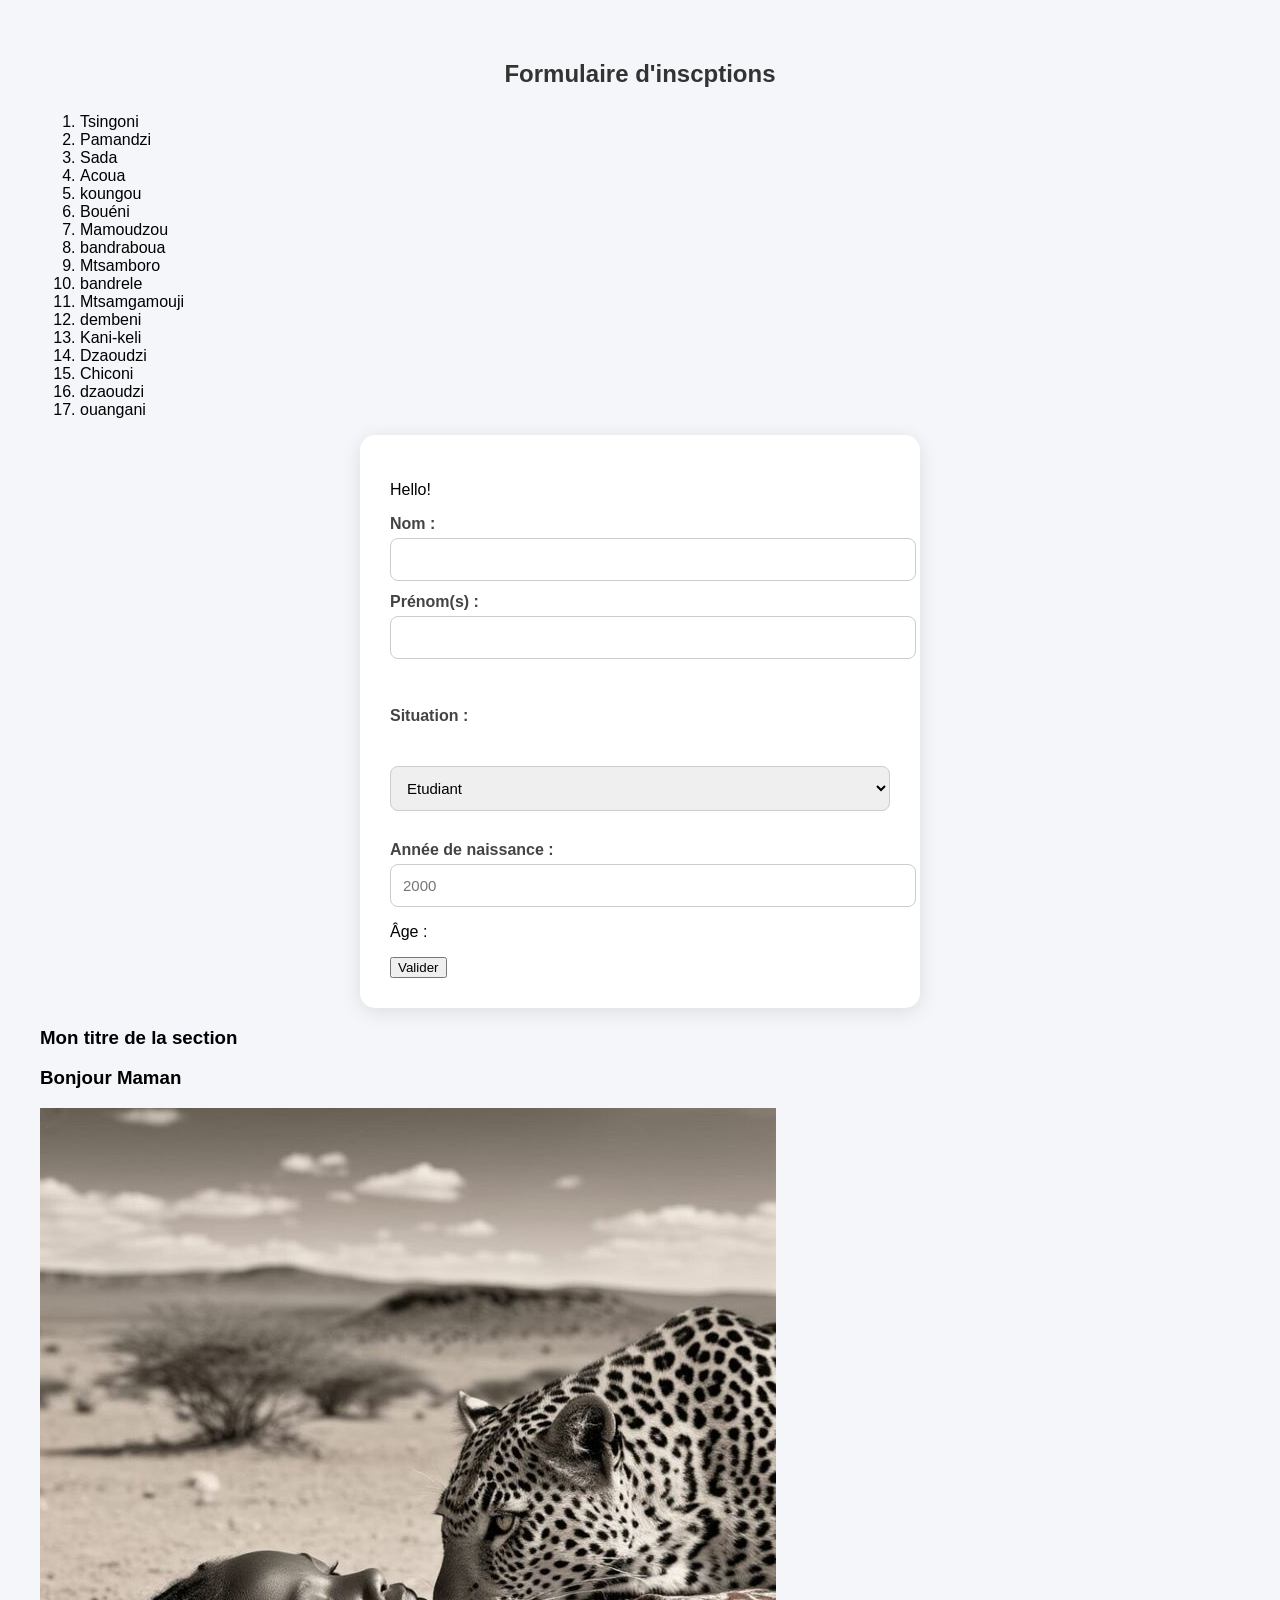
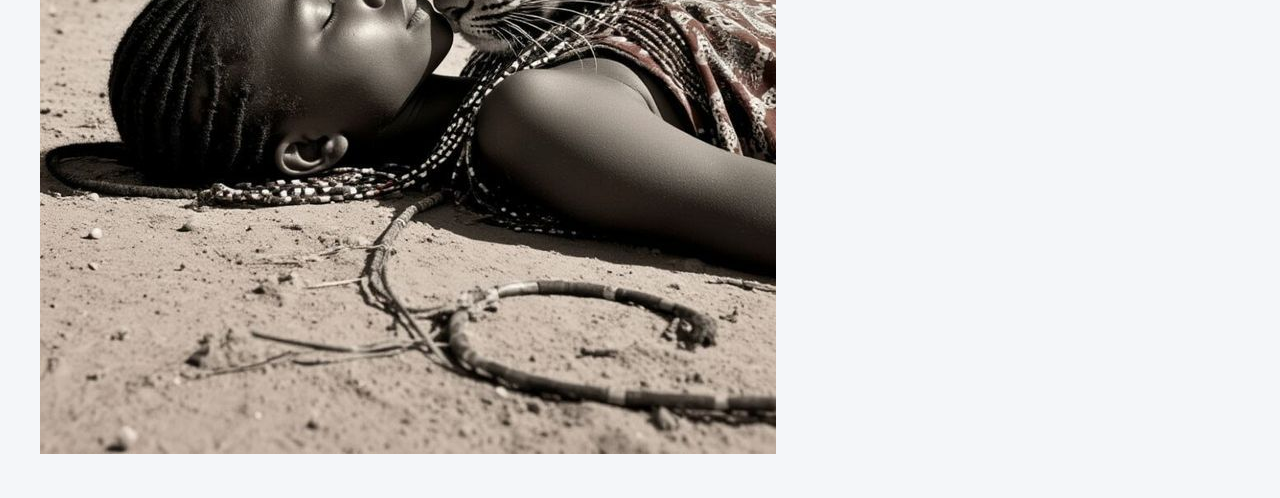
==== calcul_age.html @ ff074447 "Javascript" ====
<!DOCTYPE html>
<html lang="en">
<head>
    <meta charset="UTF-8">
    <meta name="viewport" content="width=device-width, initial-scale=1.0">
    <title>Formulaire</title>
     <link href="calcul_age.css" rel="stylesheet">
     <script src="dom_calcul_age.js" defer></script>

</head>
<body>

    <!--titre de mon formulaire-->
      <h2> Formulaire d'inscptions </h2>


    <!--la balise qui encadre tous les champs du formulaire 
    (inputs, boutons…).-->
    <h3 id="Communes"></h3>
    <ol id="listCommunes">
        <li class="commune">Tsingoni</li>
        <li class="commune">Pamandzi</li>
        <li class="commune">Sada</li>
        <li class="commune">Acoua</li>
        <li class="commune">koungou</li>
        <li class="commune">Bouéni</li>
        <li class="commune">Mamoudzou</li>
        <li class="commune">bandraboua</li>
        <li class="commune">Mtsamboro</li>
        <li class="commune">bandrele</li>
        <li class="commune">Mtsamgamouji</li>
        <li class="commune">dembeni</li>
        <li class="commune">Kani-keli</li>
        <li class="commune">Dzaoudzi</li>
        <li class="commune">Chiconi</li>
        <li class="commune">dzaoudzi</li>
        <li class="commune">ouangani</li>
    </ol>
    <form>



    <div>
        <p id="paragraphe1">
            Hello!
        </p>
    </div>
    <div >
        <!--nom des cases-->
        <label for="nom">Nom :</label>
        <!--insertions de text-->
        <input type="text" name="nom" id="nom" >

        <!--nom des cases-->
        <label for="prénom">Prénom(s) :</label>

        <!--insertions de text-->
        <input type="text" name=prénom id="prénom" > 
    </div> <br><br>


<label for ="Situation"> Situation :</label>
        
        <br><br>

    <select>

        
    <option>Etudiant</option>

    <option>Salarié</option>
    
    </select> <br><br>

    <label for="Année de naissance">Année de naissance :</label>
<input type="number" id="Année de naissance" placeholder="2000" oninput="calculateAge()">

    
        <p>Âge : <span id="age"></span></p>

        
<input type="button" value="Valider" id="butonValider">
<!--J'insere ici une section en utilisant la DOM côté Javascript -->


    
</body>
</html>
---- calcul_age.css ----
body {
    font-family: "Segoe UI", Arial, sans-serif;
    background: #f4f6f9;
    margin: 0;
    padding: 40px;
}


/* ---- Conteneur du formulaire ---- */
form {
    max-width: 500px;
    margin: auto;
    background: #fff;
    padding: 30px;
    border-radius: 15px;
    box-shadow: 0 4px 20px rgba(0, 0, 0, 0.1);
}


/* ---- Titres ---- */
h2 {
    text-align: center;
    margin-bottom: 25px;
    color: #333;
}


/* ---- Labels ---- */
label {
    display: block;
    font-weight: 600;
    margin: 12px 0 5px;
    color: #444;
}


/* ---- Champs de texte ---- */
input[type="text"],
input[type="number"],
select {
    width: 100%;
    padding: 12px;
    font-size: 15px;
    border: 1px solid #ccc;
    border-radius: 8px;
    transition: border-color 0.3s;
}


/* Effet focus */
input:focus,
select:focus {
    border-color: #4a74f5;
    outline: none;
    box-shadow: 0 0 4px rgba(74, 116, 245, 0.4);
}


/* ---- Texte de résultat ---- */
#age {
    font-weight: bold;
    color: #2c6eea;
}


/* ---- Espacement ---- */
br {
    display: block;
    margin: 7px 0;
}
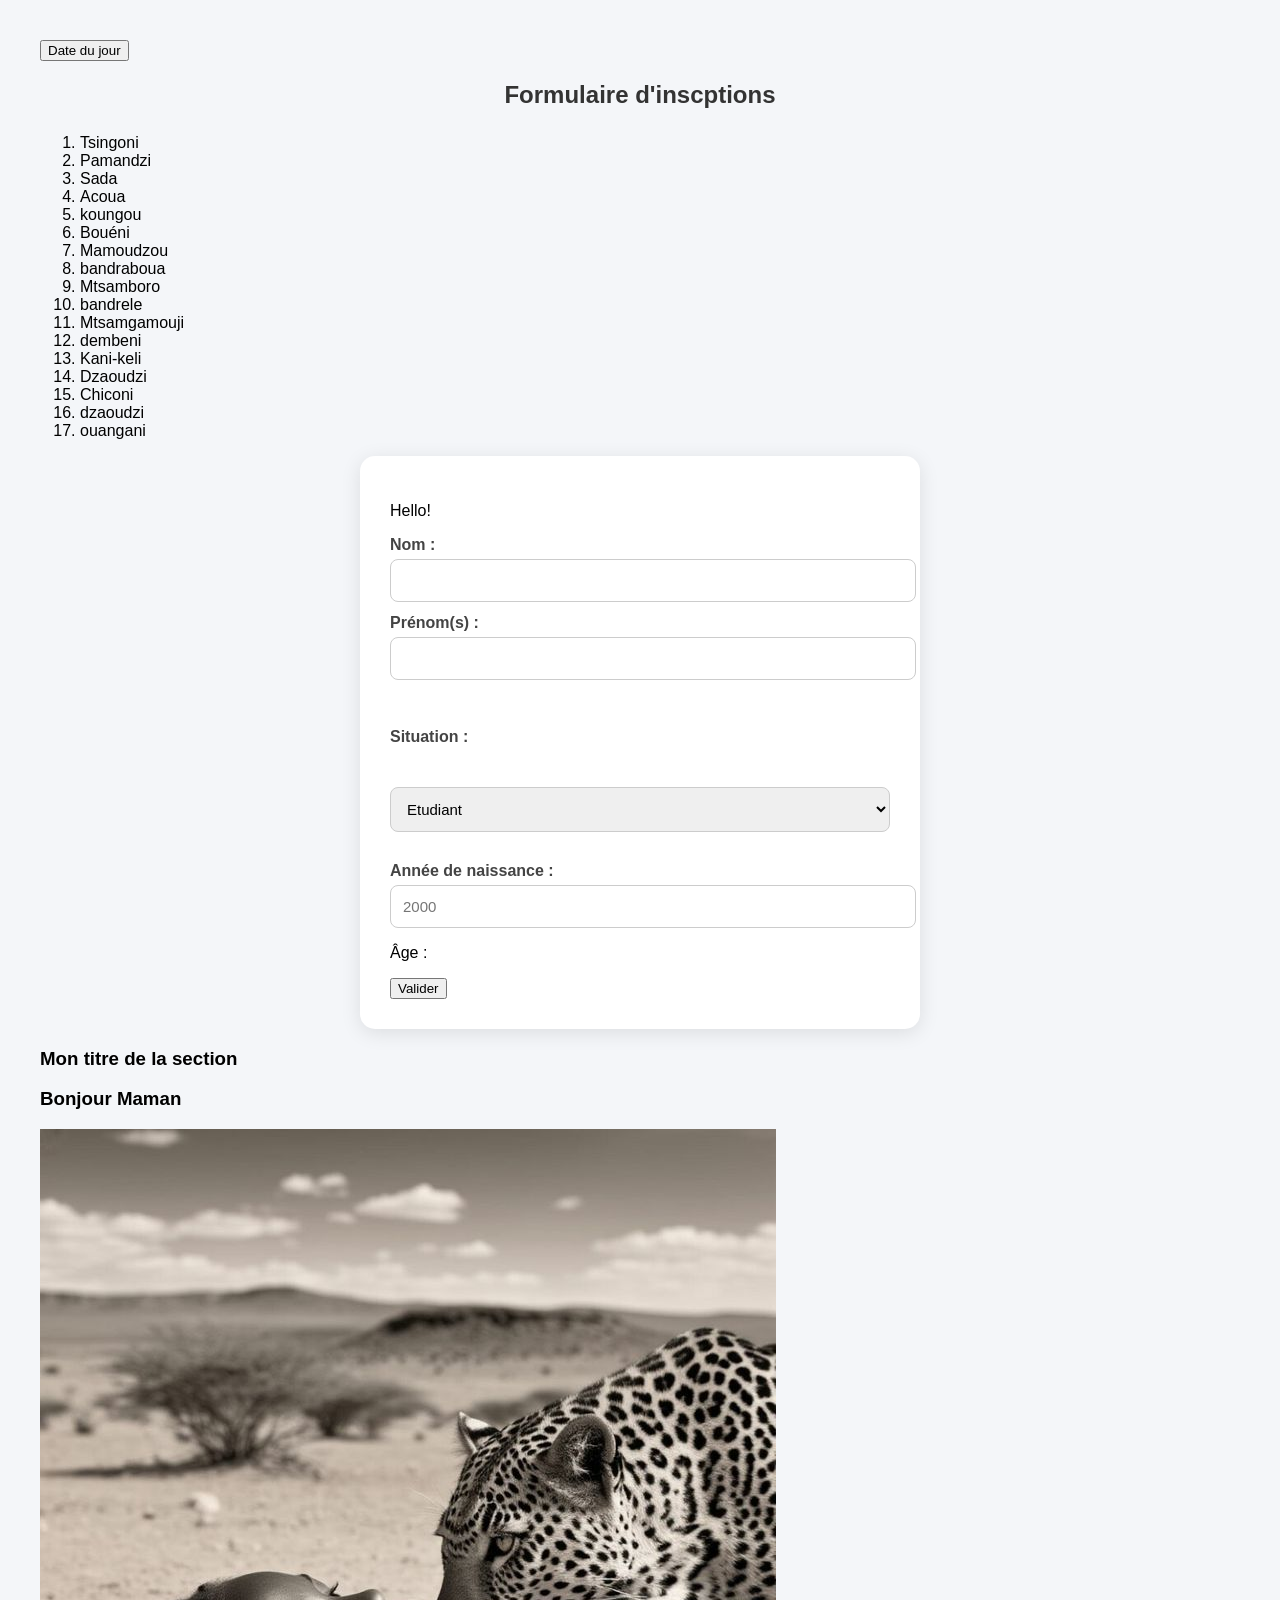
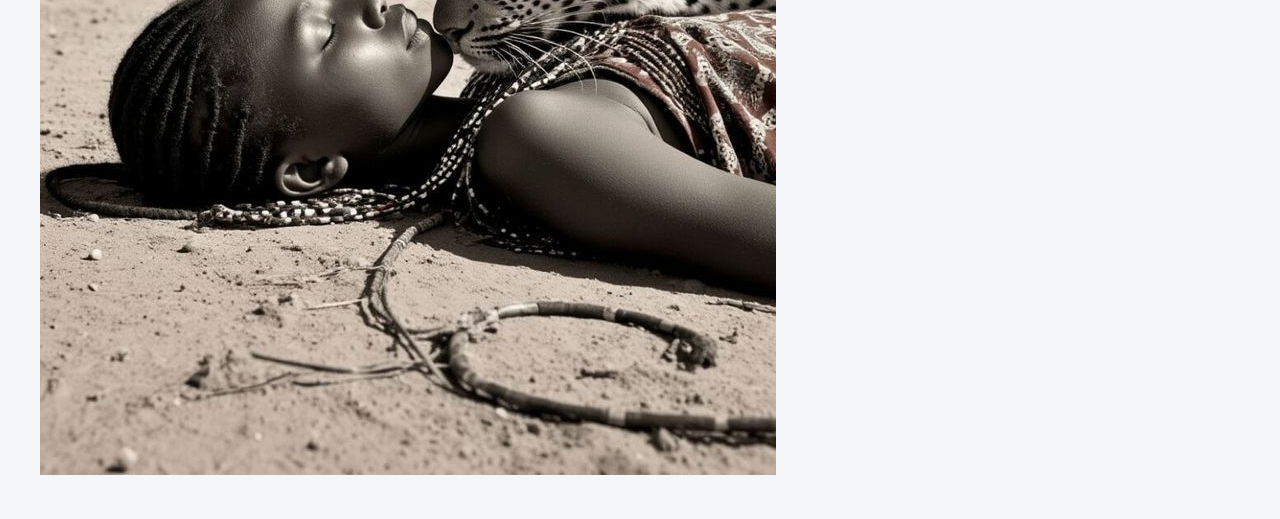
==== commit d904bfd9: "EVENEMENT.JS" ====
--- a/calcul_age.html
+++ b/calcul_age.html
@@ -6,9 +6,23 @@
     <title>Formulaire</title>
      <link href="calcul_age.css" rel="stylesheet">
      <script src="dom_calcul_age.js" defer></script>
+     <script src="evenement.js" defer></script>
 
 </head>
 <body>
+
+    
+<article>
+
+
+    <div id="date" class="date">
+        <button id="validerDate">Date du jour</button>
+        <span id ="dateDuJour"></span>
+        <br>
+        <p>
+            <span id="dateDuJourFormat2"></span>
+        </p>
+    </div>
 
     <!--titre de mon formulaire-->
       <h2> Formulaire d'inscptions </h2>
@@ -36,6 +50,8 @@
         <li class="commune">dzaoudzi</li>
         <li class="commune">ouangani</li>
     </ol>
+</article> 
+<section>
     <form>
 
 
@@ -82,7 +98,7 @@
 <input type="button" value="Valider" id="butonValider">
 <!--J'insere ici une section en utilisant la DOM côté Javascript -->
 
-
+</section>
     
 </body>
 </html>
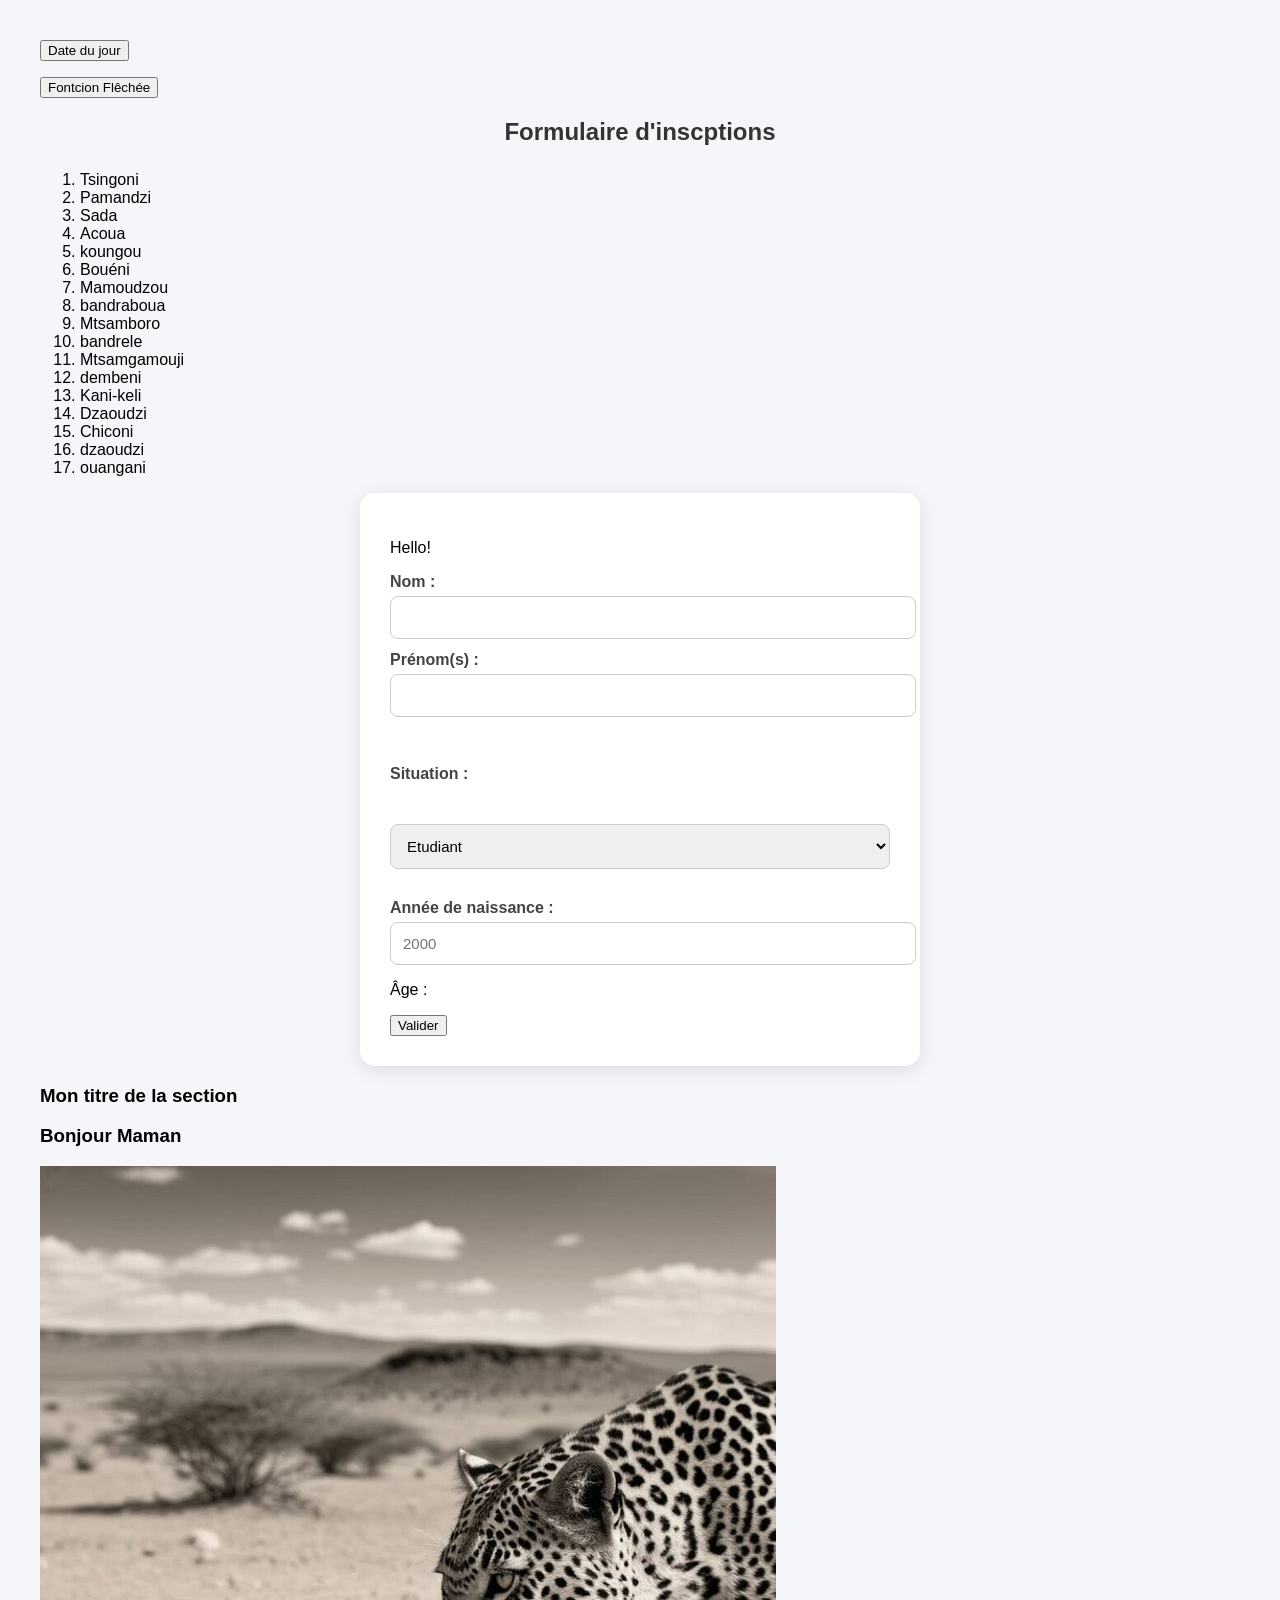
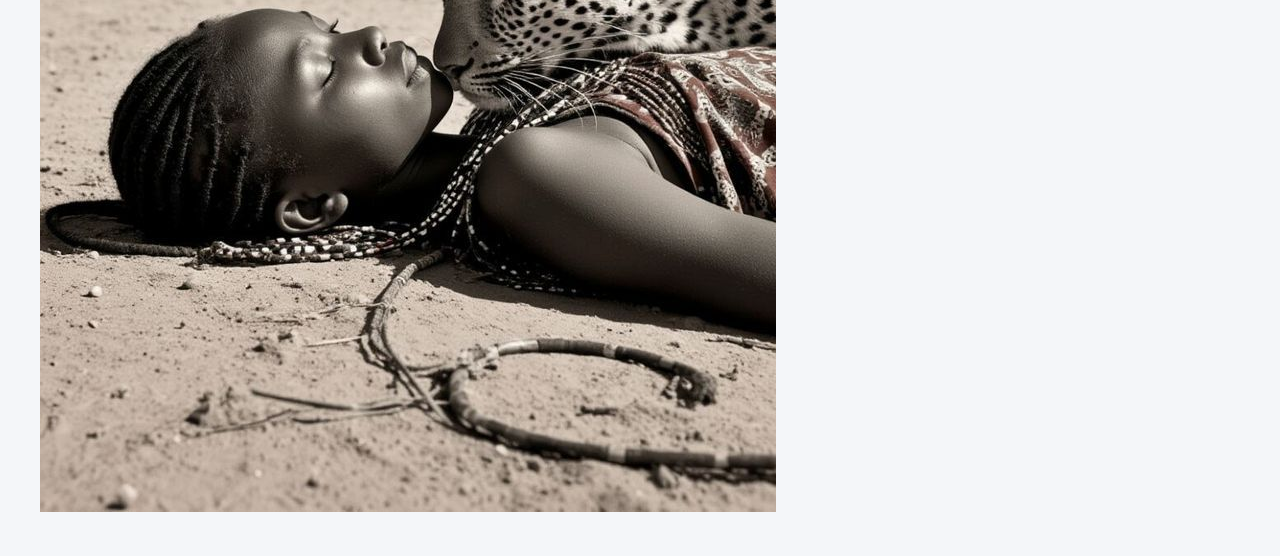
==== commit 28f46f51: "JS" ====
--- a/calcul_age.html
+++ b/calcul_age.html
@@ -8,11 +8,15 @@
      <script src="dom_calcul_age.js" defer></script>
      <script src="evenement.js" defer></script>
 
+
 </head>
 <body>
 
-    
+
+   
 <article>
+
+
 
 
     <div id="date" class="date">
@@ -23,12 +27,15 @@
             <span id="dateDuJourFormat2"></span>
         </p>
     </div>
-
-    <!--titre de mon formulaire-->
+<div id="fonctionFleche"></div>
+<button id="buttonFleche"> Fontcion Flêchée</button>
+<!--titre de mon formulaire-->
       <h2> Formulaire d'inscptions </h2>
 
 
-    <!--la balise qui encadre tous les champs du formulaire 
+
+
+    <!--la balise qui encadre tous les champs du formulaire
     (inputs, boutons…).-->
     <h3 id="Communes"></h3>
     <ol id="listCommunes">
@@ -50,9 +57,12 @@
         <li class="commune">dzaoudzi</li>
         <li class="commune">ouangani</li>
     </ol>
-</article> 
+</article>
 <section>
     <form>
+
+
+
 
 
 
@@ -67,38 +77,50 @@
         <!--insertions de text-->
         <input type="text" name="nom" id="nom" >
 
+
         <!--nom des cases-->
         <label for="prénom">Prénom(s) :</label>
 
+
         <!--insertions de text-->
-        <input type="text" name=prénom id="prénom" > 
+        <input type="text" name=prénom id="prénom" >
     </div> <br><br>
 
 
+
+
 <label for ="Situation"> Situation :</label>
-        
+       
         <br><br>
+
 
     <select>
 
-        
+
+       
     <option>Etudiant</option>
 
+
     <option>Salarié</option>
-    
+   
     </select> <br><br>
+
 
     <label for="Année de naissance">Année de naissance :</label>
 <input type="number" id="Année de naissance" placeholder="2000" oninput="calculateAge()">
 
-    
+
+   
         <p>Âge : <span id="age"></span></p>
 
-        
+
+       
 <input type="button" value="Valider" id="butonValider">
 <!--J'insere ici une section en utilisant la DOM côté Javascript -->
 
+
 </section>
-    
+   
 </body>
-</html>+</html>
+
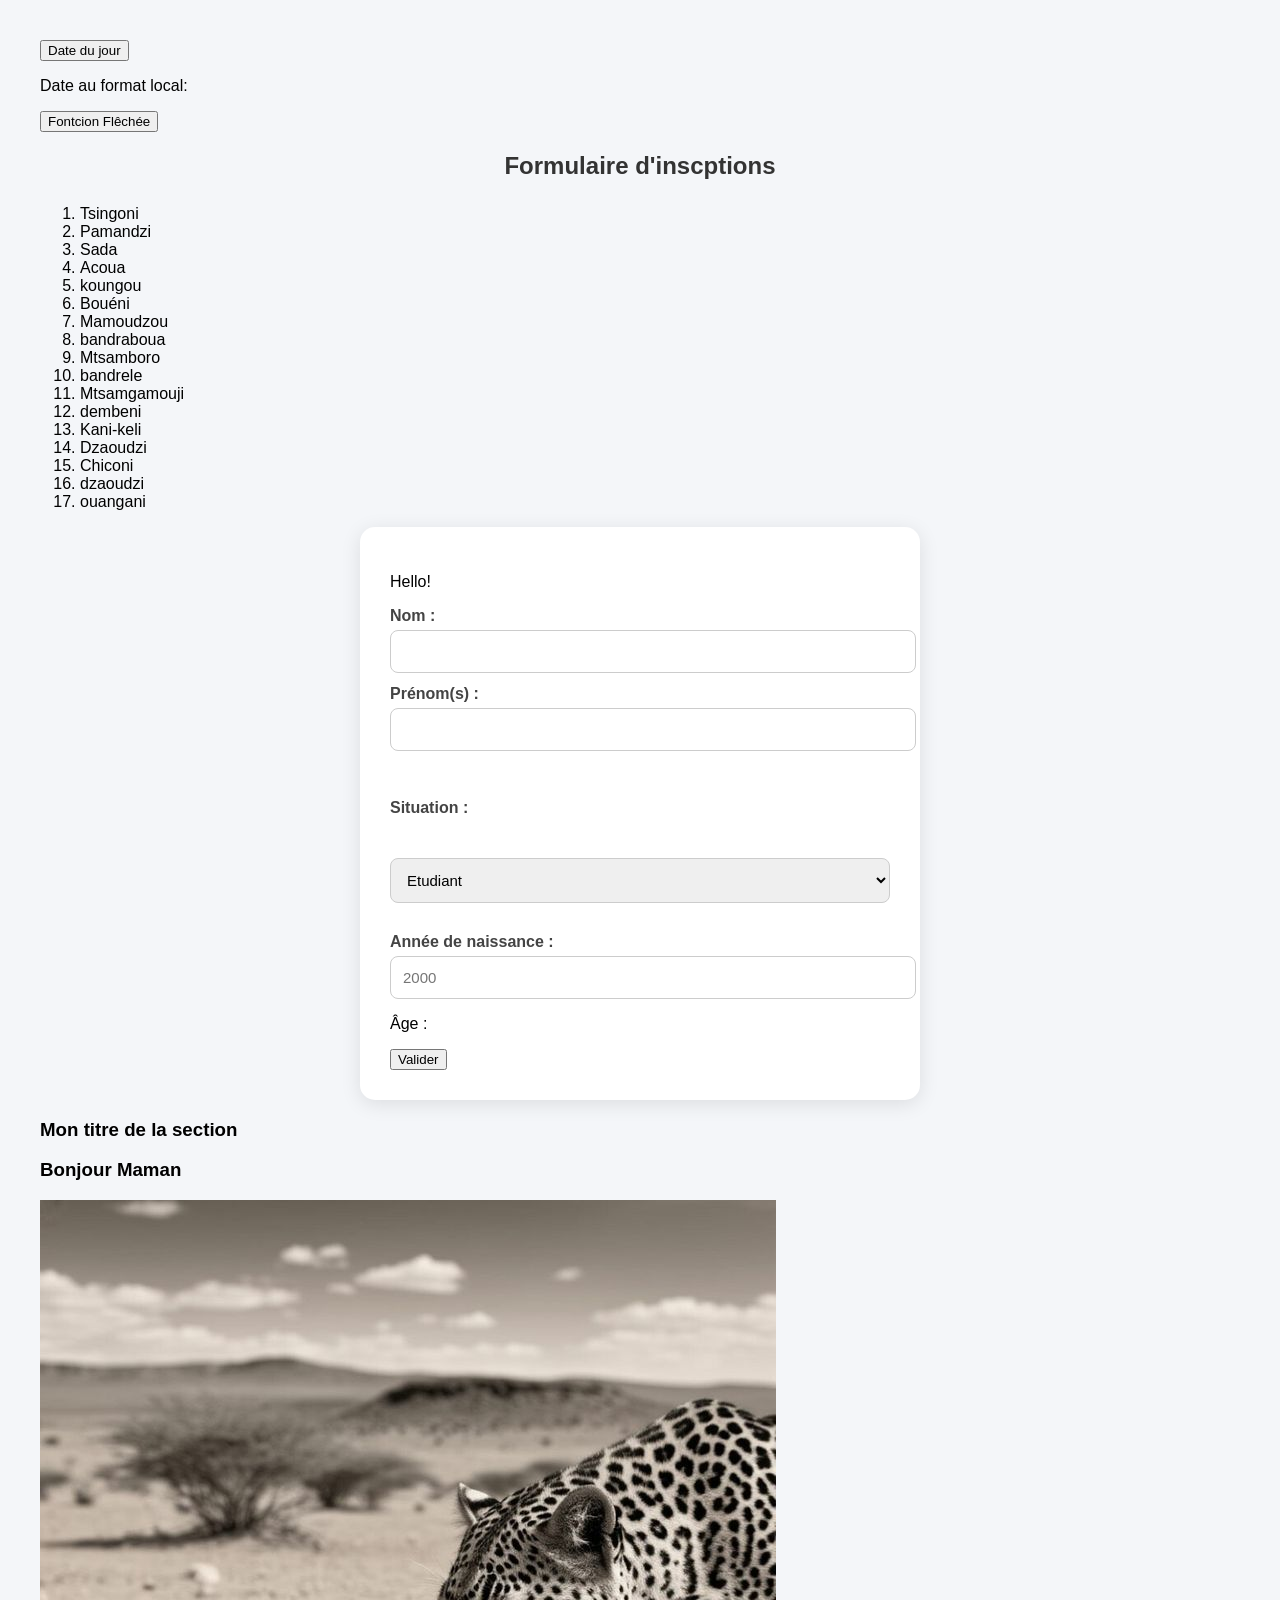
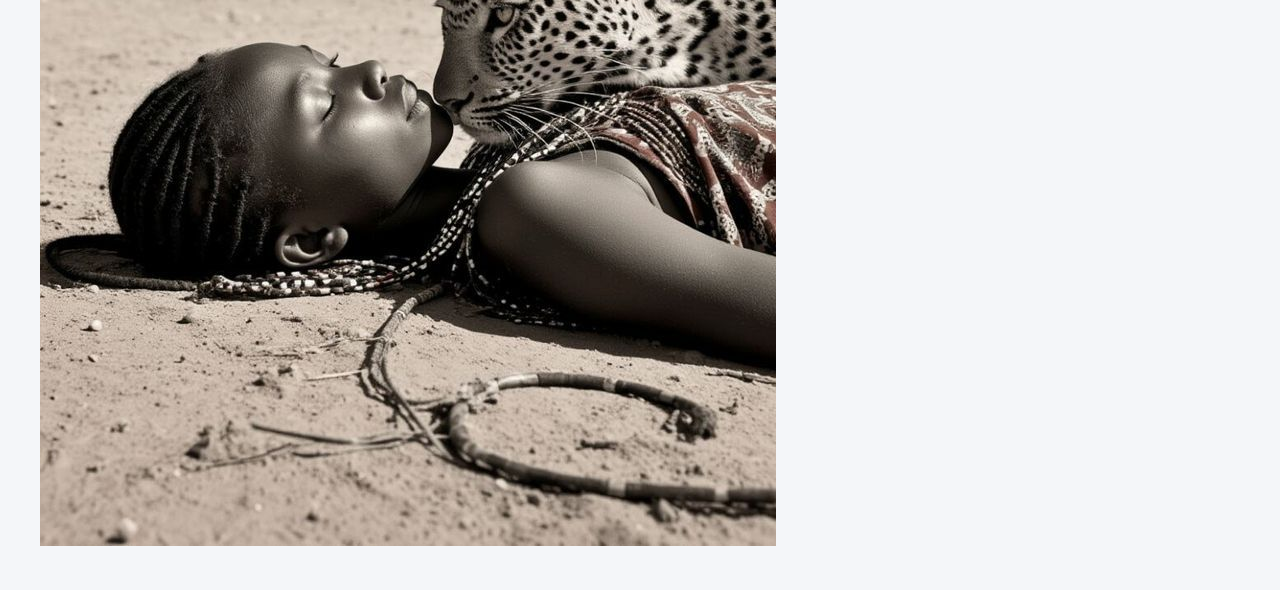
==== commit ef6746be: "JAVASCRIPT" ====
--- a/calcul_age.html
+++ b/calcul_age.html
@@ -21,9 +21,10 @@
 
     <div id="date" class="date">
         <button id="validerDate">Date du jour</button>
-        <span id ="dateDuJour"></span>
+        <span id ="dateDuJour"> </span>
         <br>
         <p>
+            Date au format local:
             <span id="dateDuJourFormat2"></span>
         </p>
     </div>
@@ -61,14 +62,9 @@
 <section>
     <form>
 
-
-
-
-
-
     <div>
         <p id="paragraphe1">
-            Hello!
+            Hello! <span id="nomUtilisateur"></span>
         </p>
     </div>
     <div >
@@ -83,7 +79,7 @@
 
 
         <!--insertions de text-->
-        <input type="text" name=prénom id="prénom" >
+        <input type="text" name=prénom id="prenom" >
     </div> <br><br>
 
 
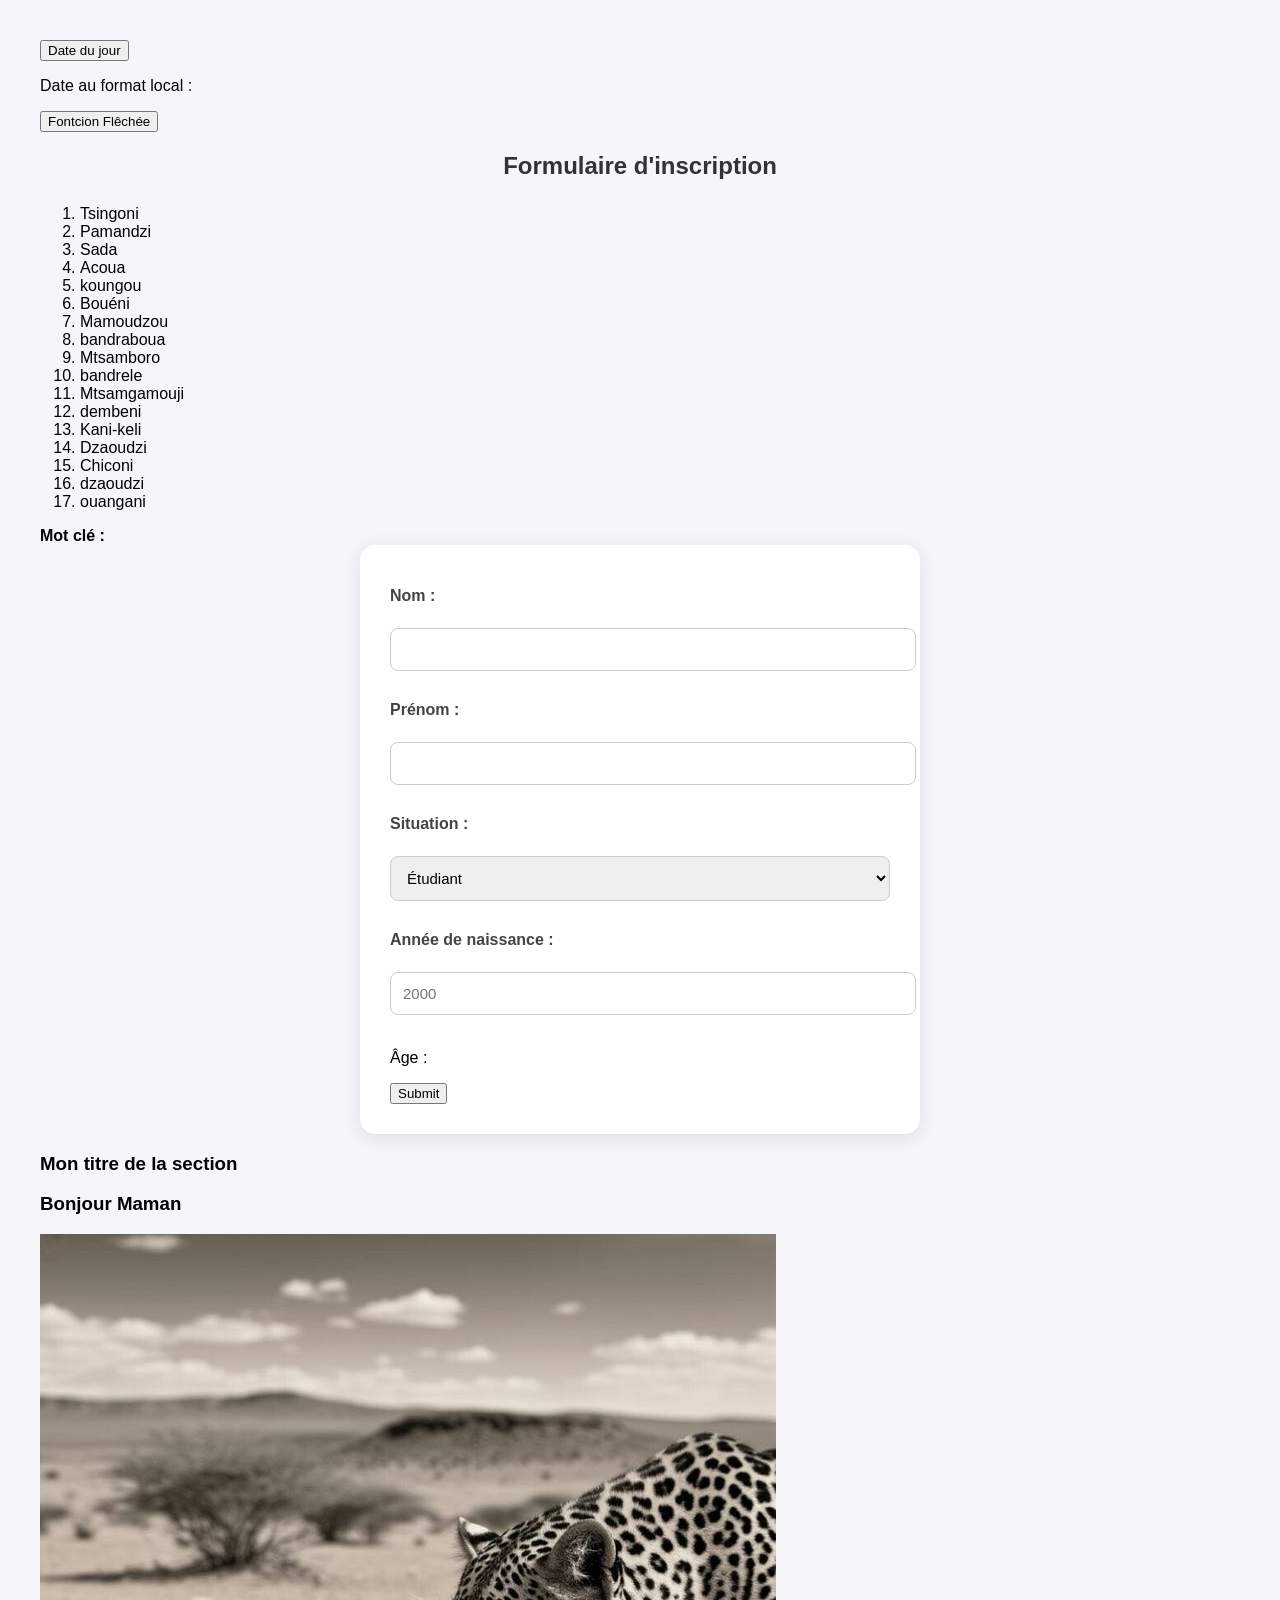
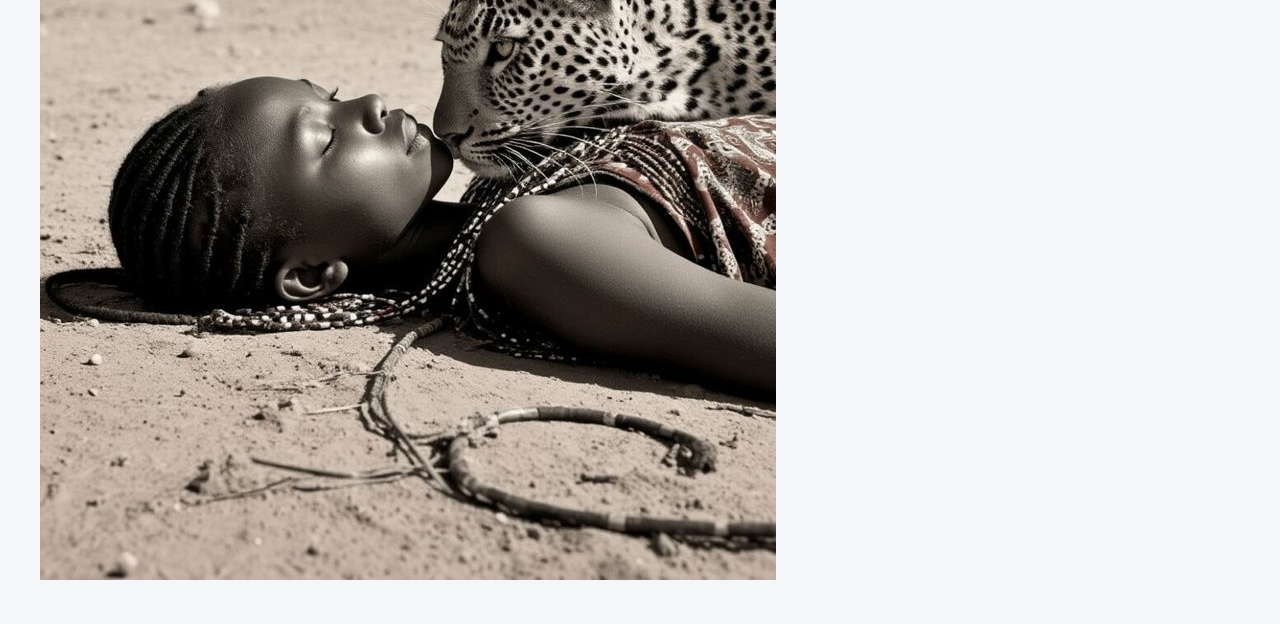
==== commit f9e2bf4a: "ajoute de ma nvll récuperation de ma formule" ====
--- a/calcul_age.html
+++ b/calcul_age.html
@@ -1,122 +1,89 @@
 <!DOCTYPE html>
-<html lang="en">
+<html lang="fr">
 <head>
     <meta charset="UTF-8">
     <meta name="viewport" content="width=device-width, initial-scale=1.0">
     <title>Formulaire</title>
-     <link href="calcul_age.css" rel="stylesheet">
+    
+    <link href="calcul_age.css" rel="stylesheet">
      <script src="dom_calcul_age.js" defer></script>
      <script src="evenement.js" defer></script>
+</head>
 
+<body>
+    <article>
+        <div id="date" class="date">
+            <button id="validerDate">Date du jour</button>
+            <span id="dateDuJour"></span>
+            <p>
+                Date au format local :
+                <span id="dateDuJourFormat2"></span>
+            </p>
+        </div>
 
-</head>
-<body>
+        <div id="fonctionFiche">
+            <button id="buttonFleche"> Fontcion Flêchée</button>
+        </div>
 
+        <div id="titreFiche">
+            <h2>Formulaire d'inscription</h2>
+        </div>
 
-   
-<article>
+        <!-- la balise ul encadre tous les champs du formulaire -->
+            <h3 id="Communes"></h3>
+        <ol class="listCommunes">
 
+                <li class="commune">Tsingoni</li>
+                <li class="commune">Pamandzi</li>
+                <li class="commune">Sada</li>
+                <li class="commune">Acoua</li>
+                <li class="commune">koungou</li>
+                <li class="commune">Bouéni</li>
+                <li class="commune">Mamoudzou</li>
+                <li class="commune">bandraboua</li>
+                <li class="commune">Mtsamboro</li>
+                <li class="commune">bandrele</li>
+                <li class="commune">Mtsamgamouji</li>
+                <li class="commune">dembeni</li>
+                <li class="commune">Kani-keli</li>
+                <li class="commune">Dzaoudzi</li>
+                <li class="commune">Chiconi</li>
+                <li class="commune">dzaoudzi</li>
+                <li class="commune">ouangani</li>
 
+        </ol>
 
+        <section>
+            <div>
+                <span id="paragraphe1">
+                    <b>Mot clé :</b>
+                    <span id="nomUtilisateur"></span>
+                </span>
+            </div>
 
-    <div id="date" class="date">
-        <button id="validerDate">Date du jour</button>
-        <span id ="dateDuJour"> </span>
-        <br>
-        <p>
-            Date au format local:
-            <span id="dateDuJourFormat2"></span>
-        </p>
-    </div>
-<div id="fonctionFleche"></div>
-<button id="buttonFleche"> Fontcion Flêchée</button>
-<!--titre de mon formulaire-->
-      <h2> Formulaire d'inscptions </h2>
+            <form>
+                <label for="nom">Nom :</label><br>
+                <input type="text" name="nom" id="nom"><br><br>
 
+                <label for="prenom">Prénom :</label><br>
+                <input type="text" name="prenom" id="prenom"><br><br>
 
+                <label for="Situation">Situation :</label><br>
+                <select>
+                    <option id="choix">Étudiant</option>
+                    <option id="choix">Salarié</option>
+                </select><br><br>
 
+                <label for="Année de naissance">Année de naissance :</label><br>
+                <input type="number" id="Année de naissance" placeholder="2000" oninput="calculateAge()"><br><br>
 
-    <!--la balise qui encadre tous les champs du formulaire
-    (inputs, boutons…).-->
-    <h3 id="Communes"></h3>
-    <ol id="listCommunes">
-        <li class="commune">Tsingoni</li>
-        <li class="commune">Pamandzi</li>
-        <li class="commune">Sada</li>
-        <li class="commune">Acoua</li>
-        <li class="commune">koungou</li>
-        <li class="commune">Bouéni</li>
-        <li class="commune">Mamoudzou</li>
-        <li class="commune">bandraboua</li>
-        <li class="commune">Mtsamboro</li>
-        <li class="commune">bandrele</li>
-        <li class="commune">Mtsamgamouji</li>
-        <li class="commune">dembeni</li>
-        <li class="commune">Kani-keli</li>
-        <li class="commune">Dzaoudzi</li>
-        <li class="commune">Chiconi</li>
-        <li class="commune">dzaoudzi</li>
-        <li class="commune">ouangani</li>
-    </ol>
-</article>
-<section>
-    <form>
+                <p>Âge : <span id="age"></span></p>
 
-    <div>
-        <p id="paragraphe1">
-            Hello! <span id="nomUtilisateur"></span>
-        </p>
-    </div>
-    <div >
-        <!--nom des cases-->
-        <label for="nom">Nom :</label>
-        <!--insertions de text-->
-        <input type="text" name="nom" id="nom" >
-
-
-        <!--nom des cases-->
-        <label for="prénom">Prénom(s) :</label>
-
-
-        <!--insertions de text-->
-        <input type="text" name=prénom id="prenom" >
-    </div> <br><br>
-
-
-
-
-<label for ="Situation"> Situation :</label>
-       
-        <br><br>
-
-
-    <select>
-
-
-       
-    <option>Etudiant</option>
-
-
-    <option>Salarié</option>
-   
-    </select> <br><br>
-
-
-    <label for="Année de naissance">Année de naissance :</label>
-<input type="number" id="Année de naissance" placeholder="2000" oninput="calculateAge()">
-
-
-   
-        <p>Âge : <span id="age"></span></p>
-
-
-       
-<input type="button" value="Valider" id="butonValider">
-<!--J'insere ici une section en utilisant la DOM côté Javascript -->
-
-
-</section>
-   
+                <input type="submit" checked="Valider" id="butonValider">
+            </form>
+        </section>
+    </article>
 </body>
 </html>
 
+
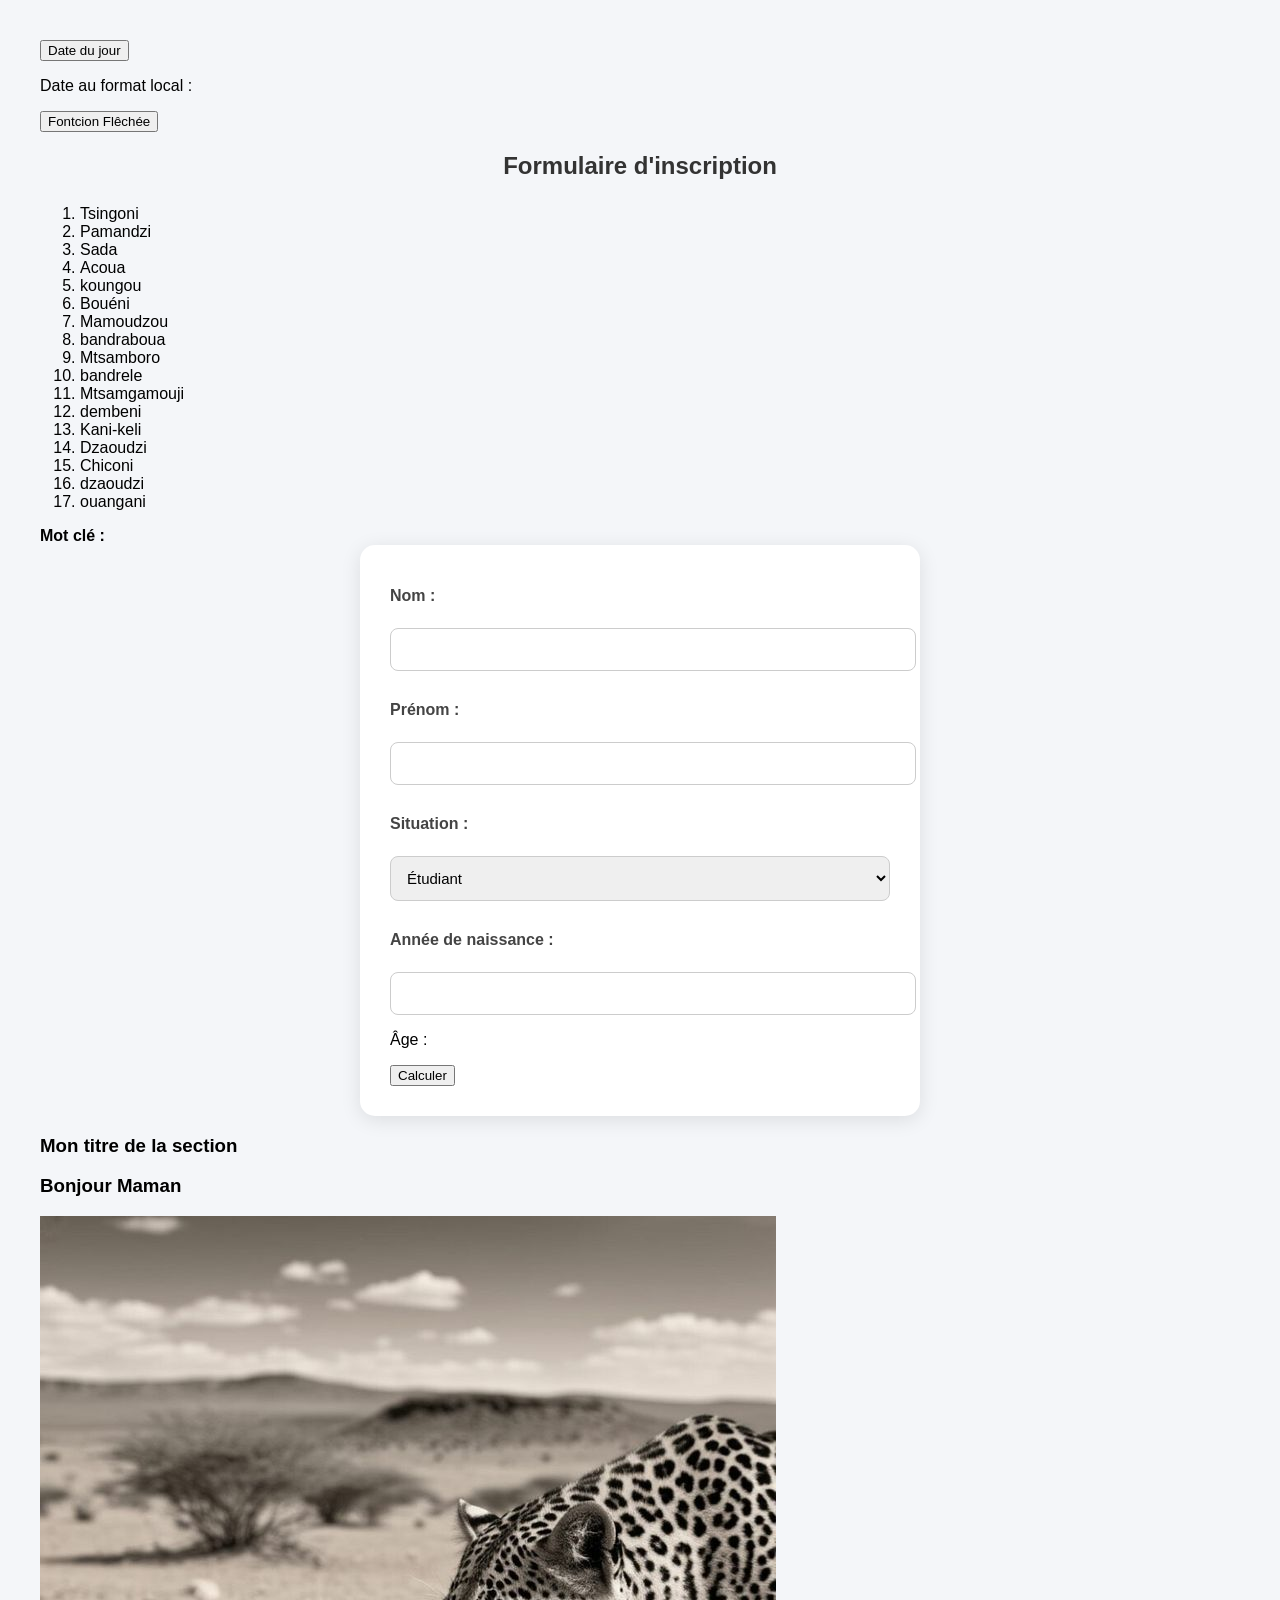
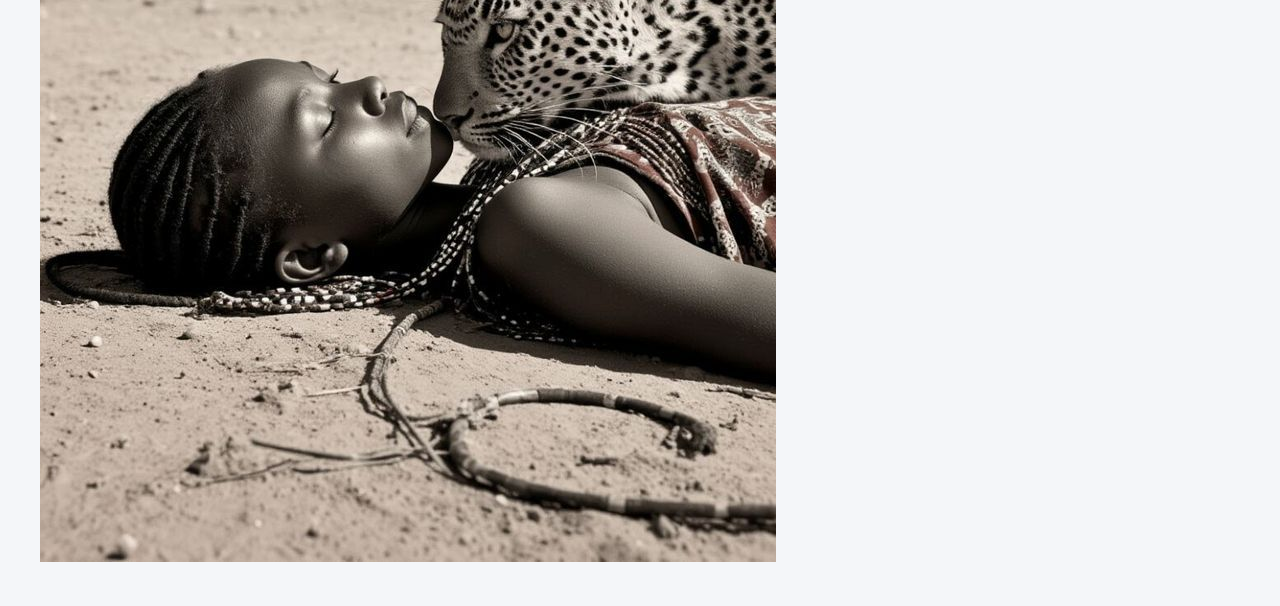
==== commit 02d65665: "JS" ====
--- a/calcul_age.html
+++ b/calcul_age.html
@@ -75,11 +75,10 @@
                 </select><br><br>
 
                 <label for="Année de naissance">Année de naissance :</label><br>
-                <input type="number" id="Année de naissance" placeholder="2000" oninput="calculateAge()"><br><br>
+                <input type="number" id="annee_naissance">
+                <p>Âge : <span id="age"></span></p>
+                <button onclick="calculateAge()">Calculer</button>
 
-                <p>Âge : <span id="age"></span></p>
-
-                <input type="submit" checked="Valider" id="butonValider">
             </form>
         </section>
     </article>
--- a/calcul_age.css
+++ b/calcul_age.css
@@ -1,4 +1,4 @@
-body {
+ body {
     font-family: "Segoe UI", Arial, sans-serif;
     background: #f4f6f9;
     margin: 0;
